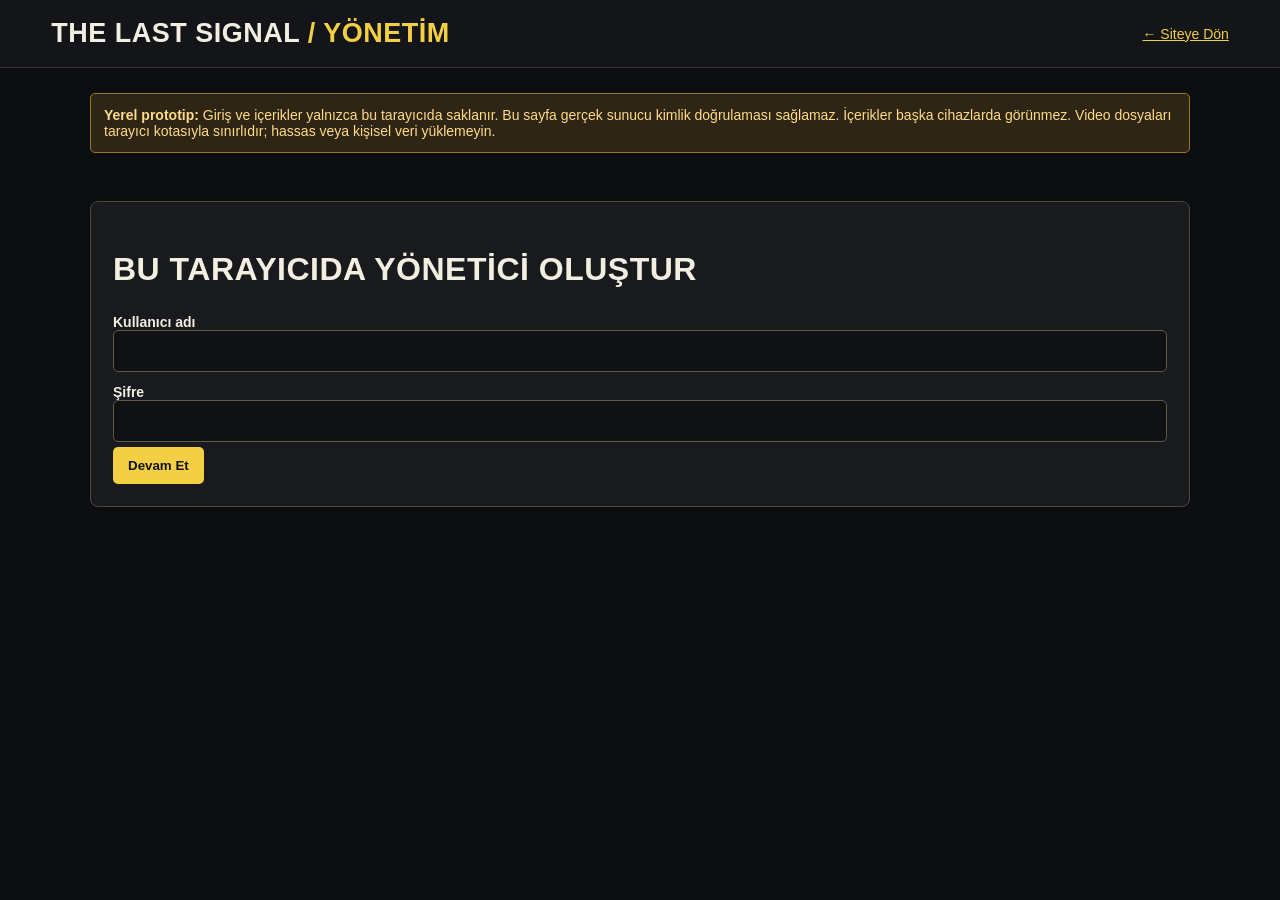
==== admin.html @ 4d423d29 "Add local editorial admin UI for episodes polls and supporters" ====
<!doctype html><html lang="tr"><head><meta charset="utf-8"><meta name="viewport" content="width=device-width,initial-scale=1"><title>The Last Signal — Yönetim</title><style>
:root{color-scheme:dark;--bg:#0c0d10;--gold:#f3cf43}*{box-sizing:border-box}body{margin:0;background:var(--bg);color:#f3eee2;font:14px Arial,system-ui,sans-serif}header{border-bottom:1px solid #3a352d;background:#141518;padding:18px 4vw;display:flex;align-items:center;justify-content:space-between;gap:15px;flex-wrap:wrap}h1,h2{font-family:Impact,'Arial Narrow',sans-serif;text-transform:uppercase;letter-spacing:.5px}h1{margin:0;font-size:27px}h2{font-size:32px}main{width:min(1100px,93%);margin:25px auto}nav{display:flex;gap:9px;flex-wrap:wrap}button,.btn{background:var(--gold);border:0;color:#111;padding:11px 15px;border-radius:5px;font-weight:700;cursor:pointer}button.secondary{background:#33343a;color:#fff;border:1px solid #656055}.panel{border:1px solid #51483b;border-radius:8px;padding:22px;background:#191a1e;margin:16px 0}.muted{color:#b2aaa0;line-height:1.5}.warning{border:1px solid #9a7628;background:#2e2514;color:#ffdc88;padding:13px;border-radius:5px}.grid{display:grid;grid-template-columns:1fr 1fr;gap:15px}label{display:block;font-weight:700;margin:12px 0 5px}input,select,textarea{width:100%;background:#101115;border:1px solid #615849;border-radius:5px;color:white;padding:12px;font:inherit}textarea{min-height:90px}.row{display:flex;gap:10px;align-items:center;justify-content:space-between;border-bottom:1px solid #38342d;padding:10px 0}.hidden{display:none!important}.pill{font-size:12px;background:#3e351b;color:#ffe19d;border-radius:15px;padding:5px 10px}.preview{max-width:100%;max-height:220px;border-radius:5px}#message{color:var(--gold);min-height:20px;margin:12px 0}a{color:var(--gold)}@media(max-width:680px){.grid{grid-template-columns:1fr}}</style></head><body><header><h1>THE LAST SIGNAL <span style="color:var(--gold)">/ YÖNETİM</span></h1><a href="./">← Siteye Dön</a></header><main><div class="warning"><b>Yerel prototip:</b> Giriş ve içerikler yalnızca bu tarayıcıda saklanır. Bu sayfa gerçek sunucu kimlik doğrulaması sağlamaz. İçerikler başka cihazlarda görünmez. Video dosyaları tarayıcı kotasıyla sınırlıdır; hassas veya kişisel veri yüklemeyin.</div><p id="message" role="status"></p><section id="auth" class="panel"><h2 id="auth-title">Giriş / Kurulum</h2><form id="auth-form"><label>Kullanıcı adı<input id="username" required autocomplete="username"></label><label>Şifre<input id="password" type="password" required minlength="8" autocomplete="current-password"></label><button type="submit">Devam Et</button></form></section><section id="dashboard" class="hidden"><nav><button data-tab="episodes">Bölümler</button><button data-tab="polls" class="secondary">Oylamalar</button><button data-tab="supporters" class="secondary">Destekçiler</button><button data-tab="settings" class="secondary">Ayarlar</button><button id="logout" class="secondary" type="button">Çıkış</button></nav><section id="episodes-panel" class="panel"><h2>Yeni Bölüm Yükle</h2><p class="muted">Instagram paylaşımı gibi: video veya kapak seç, açıklama yaz ve yayınla. Yalnızca bu tarayıcıya kaydeder.</p><form id="episode-form"><div class="grid"><div><label>Bölüm başlığı<input name="title" required placeholder="Örn. Bölüm 05 — Yeni Sinyal"></label><label>Açıklama<textarea name="description" placeholder="Bölüm açıklaması"></textarea></label><label>Yayın tarihi<input name="date" type="date"></label></div><div><label>Video dosyası<input name="video" type="file" accept="video/*"></label><label>Kapak görseli<input name="cover" type="file" accept="image/*"></label><label>Video bağlantısı (alternatif)<input name="url" type="url" placeholder="https://..."></label></div></div><p class="muted">Büyük videolar tarayıcı depolama kotasına takılabilir. Prodüksiyon sürümünde medya sunucu depolamasına taşınacak.</p><button>Yerel Olarak Yayınla</button></form><h2>Yüklenen Bölümler</h2><div id="episode-list"></div></section><section id="polls-panel" class="panel hidden"><h2>Yeni Oylama</h2><form id="poll-form"><label>Soru<input name="question" required placeholder="Deniz kapıyı açmalı mı?"></label><div class="grid"><label>Seçenek A<input name="a" required></label><label>Seçenek B<input name="b" required></label></div><label><input type="checkbox" name="active" checked style="width:auto"> Aktif olarak yayınla</label><button>Oylamayı Kaydet</button></form><h2>Oylamalar</h2><div id="poll-list"></div></section><section id="supporters-panel" class="panel hidden"><h2>Destekçi Ekle</h2><form id="supporter-form"><label>Destekçi ismi / marka adı<input name="name" required></label><label>Logo (isteğe bağlı)<input type="file" name="logo" accept="image/*"></label><label>Web sitesi (isteğe bağlı)<input name="url" type="url"></label><button>Destekçi Ekle</button></form><h2>Destekçiler</h2><div id="supporter-list"></div></section><section id="settings-panel" class="panel hidden"><h2>Yayın Durumu</h2><p class="muted">Şu an yönetim paneli yalnızca aynı tarayıcıda çalışır. Tüm ziyaretçilere açık içerik yayını için API, medya depolaması ve sunucu tarafında kimlik doğrulama gereklidir.</p><button id="export" type="button">İçerik Verilerini JSON Olarak Dışa Aktar (medya hariç)</button></section></section></main><script src="./content-store.js"></script><script>
(async function(){const d=window.TLS;let session=false,hasAdmin=!!await d.get('settings','admin');const auth=document.getElementById('auth'),dashboard=document.getElementById('dashboard');const msg=s=>document.getElementById('message').textContent=s;document.getElementById('auth-title').textContent=hasAdmin?'Yönetici Girişi':'Bu Tarayıcıda Yönetici Oluştur';document.getElementById('auth-form').addEventListener('submit',async e=>{e.preventDefault();let user=document.getElementById('username').value.trim(),pass=document.getElementById('password').value;if(!user||pass.length<8)return msg('En az 8 karakter şifre girin.');try{let config=await d.get('settings','admin');if(!config){const salt=d.id();await d.put('settings',{id:'admin',user,salt,hash:await d.hash(user,pass,salt)});hasAdmin=true;config=await d.get('settings','admin')}if(config.user!==user||config.hash!==await d.hash(user,pass,config.salt))return msg('Kullanıcı adı veya şifre yanlış.');session=true;auth.classList.add('hidden');dashboard.classList.remove('hidden');await refresh();msg('Bu cihazda oturum açıldı.');}catch(err){msg('Tarayıcı depolama hatası: '+err.message)}});document.getElementById('logout').onclick=()=>{session=false;dashboard.classList.add('hidden');auth.classList.remove('hidden');document.getElementById('password').value='';msg('Çıkış yapıldı.')};document.querySelectorAll('[data-tab]').forEach(b=>b.onclick=()=>{document.querySelectorAll('[id$="-panel"]').forEach(el=>el.classList.add('hidden'));document.getElementById(b.dataset.tab+'-panel').classList.remove('hidden');document.querySelectorAll('[data-tab]').forEach(x=>x.classList.toggle('secondary',x!==b))});async function refresh(){for(const kind of ['episodes','polls','supporters']){const arr=(await d.all(kind)).sort((a,b)=>(b.created||0)-(a.created||0));document.getElementById(kind==='episodes'?'episode-list':kind==='polls'?'poll-list':'supporter-list').innerHTML=arr.length?arr.map(item=>'<div class="row"><div><strong>'+d.esc(item.title||item.question||item.name)+'</strong><div class="muted">'+d.esc(item.description||'')+'</div></div><button class="secondary" data-delete="'+kind+'" data-id="'+d.esc(item.id)+'">Sil</button></div>').join(''):'<p class="muted">Henüz kayıt yok.</p>'}}async function submit(kind,data){if(!session)return;try{await d.put(kind,data);await refresh();msg('Yerel kayıt tamamlandı. Site sayfasını yenileyerek görüntüleyebilirsin.')}catch(e){msg('Kaydedilemedi: '+e.message)}}document.getElementById('episode-form').onsubmit=async e=>{e.preventDefault();const f=new FormData(e.target);const video=f.get('video'),cover=f.get('cover');await submit('episodes',{id:d.id(),title:f.get('title'),description:f.get('description'),date:f.get('date'),url:f.get('url'),video:video?.size?video:null,cover:cover?.size?cover:null,created:Date.now()});e.target.reset()};document.getElementById('poll-form').onsubmit=async e=>{e.preventDefault();const f=new FormData(e.target);await submit('polls',{id:d.id(),question:f.get('question'),options:[f.get('a'),f.get('b')],active:!!f.get('active'),counts:[0,0],created:Date.now()});e.target.reset()};document.getElementById('supporter-form').onsubmit=async e=>{e.preventDefault();const f=new FormData(e.target),logo=f.get('logo');await submit('supporters',{id:d.id(),name:f.get('name'),url:f.get('url'),logo:logo?.size?logo:null,created:Date.now()});e.target.reset()};document.addEventListener('click',async e=>{const b=e.target.closest('[data-delete]');if(!b||!session)return;if(confirm('Bu kaydı silmek istiyor musun?')){await d.del(b.dataset.delete,b.dataset.id);await refresh()}});document.getElementById('export').onclick=async()=>{const out={episodes:(await d.all('episodes')).map(({video,cover,...rest})=>rest),polls:await d.all('polls'),supporters:(await d.all('supporters')).map(({logo,...rest})=>rest)};const a=document.createElement('a');a.href=URL.createObjectURL(new Blob([JSON.stringify(out,null,2)],{type:'application/json'}));a.download='the-last-signal-local-data.json';a.click();URL.revokeObjectURL(a.href)}})();
</script></body></html>
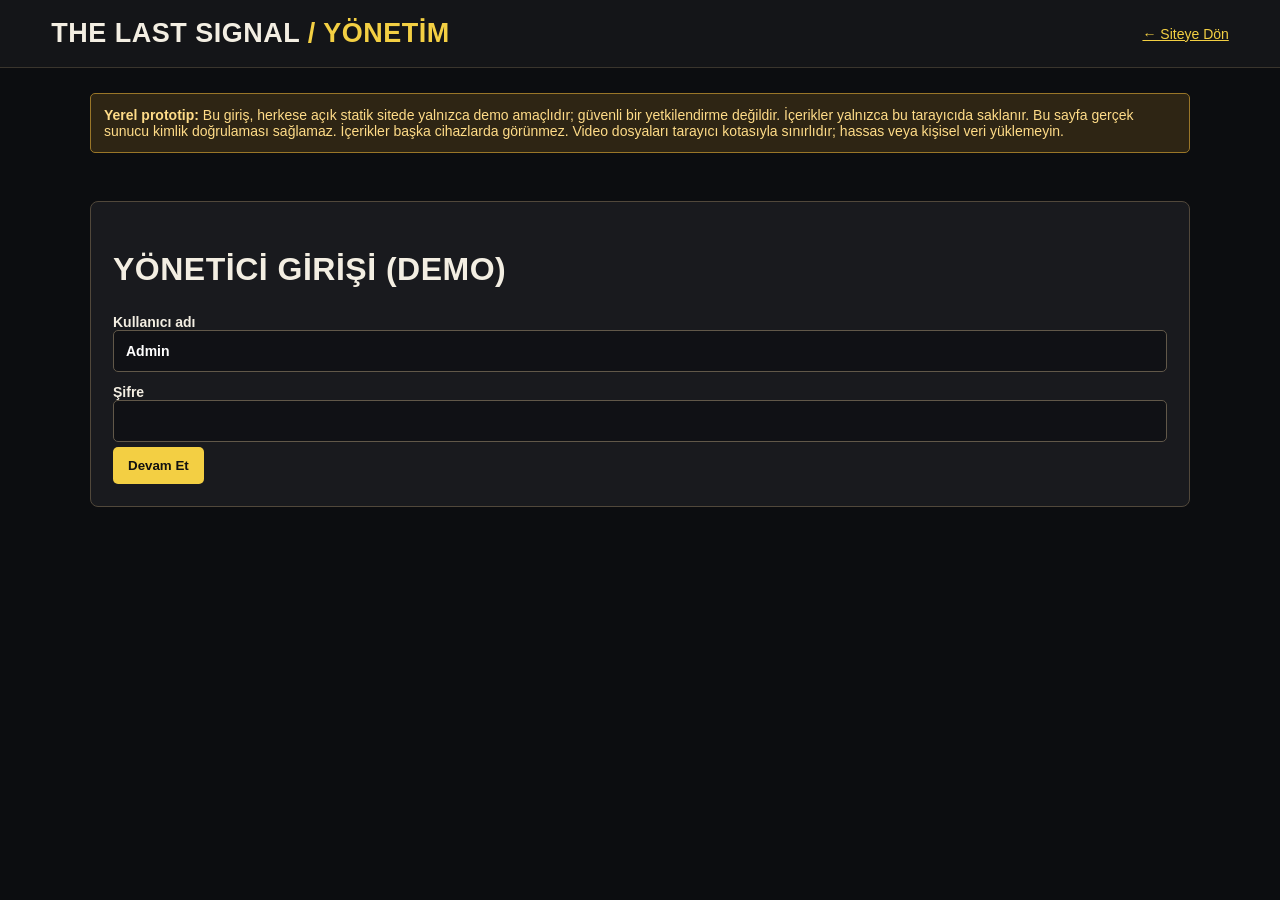
==== commit e718c1bb: "Set local demo admin login with requested credentials and clarify security limits" ====
--- a/admin.html
+++ b/admin.html
@@ -1,4 +1,4 @@
 <!doctype html><html lang="tr"><head><meta charset="utf-8"><meta name="viewport" content="width=device-width,initial-scale=1"><title>The Last Signal — Yönetim</title><style>
-:root{color-scheme:dark;--bg:#0c0d10;--gold:#f3cf43}*{box-sizing:border-box}body{margin:0;background:var(--bg);color:#f3eee2;font:14px Arial,system-ui,sans-serif}header{border-bottom:1px solid #3a352d;background:#141518;padding:18px 4vw;display:flex;align-items:center;justify-content:space-between;gap:15px;flex-wrap:wrap}h1,h2{font-family:Impact,'Arial Narrow',sans-serif;text-transform:uppercase;letter-spacing:.5px}h1{margin:0;font-size:27px}h2{font-size:32px}main{width:min(1100px,93%);margin:25px auto}nav{display:flex;gap:9px;flex-wrap:wrap}button,.btn{background:var(--gold);border:0;color:#111;padding:11px 15px;border-radius:5px;font-weight:700;cursor:pointer}button.secondary{background:#33343a;color:#fff;border:1px solid #656055}.panel{border:1px solid #51483b;border-radius:8px;padding:22px;background:#191a1e;margin:16px 0}.muted{color:#b2aaa0;line-height:1.5}.warning{border:1px solid #9a7628;background:#2e2514;color:#ffdc88;padding:13px;border-radius:5px}.grid{display:grid;grid-template-columns:1fr 1fr;gap:15px}label{display:block;font-weight:700;margin:12px 0 5px}input,select,textarea{width:100%;background:#101115;border:1px solid #615849;border-radius:5px;color:white;padding:12px;font:inherit}textarea{min-height:90px}.row{display:flex;gap:10px;align-items:center;justify-content:space-between;border-bottom:1px solid #38342d;padding:10px 0}.hidden{display:none!important}.pill{font-size:12px;background:#3e351b;color:#ffe19d;border-radius:15px;padding:5px 10px}.preview{max-width:100%;max-height:220px;border-radius:5px}#message{color:var(--gold);min-height:20px;margin:12px 0}a{color:var(--gold)}@media(max-width:680px){.grid{grid-template-columns:1fr}}</style></head><body><header><h1>THE LAST SIGNAL <span style="color:var(--gold)">/ YÖNETİM</span></h1><a href="./">← Siteye Dön</a></header><main><div class="warning"><b>Yerel prototip:</b> Giriş ve içerikler yalnızca bu tarayıcıda saklanır. Bu sayfa gerçek sunucu kimlik doğrulaması sağlamaz. İçerikler başka cihazlarda görünmez. Video dosyaları tarayıcı kotasıyla sınırlıdır; hassas veya kişisel veri yüklemeyin.</div><p id="message" role="status"></p><section id="auth" class="panel"><h2 id="auth-title">Giriş / Kurulum</h2><form id="auth-form"><label>Kullanıcı adı<input id="username" required autocomplete="username"></label><label>Şifre<input id="password" type="password" required minlength="8" autocomplete="current-password"></label><button type="submit">Devam Et</button></form></section><section id="dashboard" class="hidden"><nav><button data-tab="episodes">Bölümler</button><button data-tab="polls" class="secondary">Oylamalar</button><button data-tab="supporters" class="secondary">Destekçiler</button><button data-tab="settings" class="secondary">Ayarlar</button><button id="logout" class="secondary" type="button">Çıkış</button></nav><section id="episodes-panel" class="panel"><h2>Yeni Bölüm Yükle</h2><p class="muted">Instagram paylaşımı gibi: video veya kapak seç, açıklama yaz ve yayınla. Yalnızca bu tarayıcıya kaydeder.</p><form id="episode-form"><div class="grid"><div><label>Bölüm başlığı<input name="title" required placeholder="Örn. Bölüm 05 — Yeni Sinyal"></label><label>Açıklama<textarea name="description" placeholder="Bölüm açıklaması"></textarea></label><label>Yayın tarihi<input name="date" type="date"></label></div><div><label>Video dosyası<input name="video" type="file" accept="video/*"></label><label>Kapak görseli<input name="cover" type="file" accept="image/*"></label><label>Video bağlantısı (alternatif)<input name="url" type="url" placeholder="https://..."></label></div></div><p class="muted">Büyük videolar tarayıcı depolama kotasına takılabilir. Prodüksiyon sürümünde medya sunucu depolamasına taşınacak.</p><button>Yerel Olarak Yayınla</button></form><h2>Yüklenen Bölümler</h2><div id="episode-list"></div></section><section id="polls-panel" class="panel hidden"><h2>Yeni Oylama</h2><form id="poll-form"><label>Soru<input name="question" required placeholder="Deniz kapıyı açmalı mı?"></label><div class="grid"><label>Seçenek A<input name="a" required></label><label>Seçenek B<input name="b" required></label></div><label><input type="checkbox" name="active" checked style="width:auto"> Aktif olarak yayınla</label><button>Oylamayı Kaydet</button></form><h2>Oylamalar</h2><div id="poll-list"></div></section><section id="supporters-panel" class="panel hidden"><h2>Destekçi Ekle</h2><form id="supporter-form"><label>Destekçi ismi / marka adı<input name="name" required></label><label>Logo (isteğe bağlı)<input type="file" name="logo" accept="image/*"></label><label>Web sitesi (isteğe bağlı)<input name="url" type="url"></label><button>Destekçi Ekle</button></form><h2>Destekçiler</h2><div id="supporter-list"></div></section><section id="settings-panel" class="panel hidden"><h2>Yayın Durumu</h2><p class="muted">Şu an yönetim paneli yalnızca aynı tarayıcıda çalışır. Tüm ziyaretçilere açık içerik yayını için API, medya depolaması ve sunucu tarafında kimlik doğrulama gereklidir.</p><button id="export" type="button">İçerik Verilerini JSON Olarak Dışa Aktar (medya hariç)</button></section></section></main><script src="./content-store.js"></script><script>
-(async function(){const d=window.TLS;let session=false,hasAdmin=!!await d.get('settings','admin');const auth=document.getElementById('auth'),dashboard=document.getElementById('dashboard');const msg=s=>document.getElementById('message').textContent=s;document.getElementById('auth-title').textContent=hasAdmin?'Yönetici Girişi':'Bu Tarayıcıda Yönetici Oluştur';document.getElementById('auth-form').addEventListener('submit',async e=>{e.preventDefault();let user=document.getElementById('username').value.trim(),pass=document.getElementById('password').value;if(!user||pass.length<8)return msg('En az 8 karakter şifre girin.');try{let config=await d.get('settings','admin');if(!config){const salt=d.id();await d.put('settings',{id:'admin',user,salt,hash:await d.hash(user,pass,salt)});hasAdmin=true;config=await d.get('settings','admin')}if(config.user!==user||config.hash!==await d.hash(user,pass,config.salt))return msg('Kullanıcı adı veya şifre yanlış.');session=true;auth.classList.add('hidden');dashboard.classList.remove('hidden');await refresh();msg('Bu cihazda oturum açıldı.');}catch(err){msg('Tarayıcı depolama hatası: '+err.message)}});document.getElementById('logout').onclick=()=>{session=false;dashboard.classList.add('hidden');auth.classList.remove('hidden');document.getElementById('password').value='';msg('Çıkış yapıldı.')};document.querySelectorAll('[data-tab]').forEach(b=>b.onclick=()=>{document.querySelectorAll('[id$="-panel"]').forEach(el=>el.classList.add('hidden'));document.getElementById(b.dataset.tab+'-panel').classList.remove('hidden');document.querySelectorAll('[data-tab]').forEach(x=>x.classList.toggle('secondary',x!==b))});async function refresh(){for(const kind of ['episodes','polls','supporters']){const arr=(await d.all(kind)).sort((a,b)=>(b.created||0)-(a.created||0));document.getElementById(kind==='episodes'?'episode-list':kind==='polls'?'poll-list':'supporter-list').innerHTML=arr.length?arr.map(item=>'<div class="row"><div><strong>'+d.esc(item.title||item.question||item.name)+'</strong><div class="muted">'+d.esc(item.description||'')+'</div></div><button class="secondary" data-delete="'+kind+'" data-id="'+d.esc(item.id)+'">Sil</button></div>').join(''):'<p class="muted">Henüz kayıt yok.</p>'}}async function submit(kind,data){if(!session)return;try{await d.put(kind,data);await refresh();msg('Yerel kayıt tamamlandı. Site sayfasını yenileyerek görüntüleyebilirsin.')}catch(e){msg('Kaydedilemedi: '+e.message)}}document.getElementById('episode-form').onsubmit=async e=>{e.preventDefault();const f=new FormData(e.target);const video=f.get('video'),cover=f.get('cover');await submit('episodes',{id:d.id(),title:f.get('title'),description:f.get('description'),date:f.get('date'),url:f.get('url'),video:video?.size?video:null,cover:cover?.size?cover:null,created:Date.now()});e.target.reset()};document.getElementById('poll-form').onsubmit=async e=>{e.preventDefault();const f=new FormData(e.target);await submit('polls',{id:d.id(),question:f.get('question'),options:[f.get('a'),f.get('b')],active:!!f.get('active'),counts:[0,0],created:Date.now()});e.target.reset()};document.getElementById('supporter-form').onsubmit=async e=>{e.preventDefault();const f=new FormData(e.target),logo=f.get('logo');await submit('supporters',{id:d.id(),name:f.get('name'),url:f.get('url'),logo:logo?.size?logo:null,created:Date.now()});e.target.reset()};document.addEventListener('click',async e=>{const b=e.target.closest('[data-delete]');if(!b||!session)return;if(confirm('Bu kaydı silmek istiyor musun?')){await d.del(b.dataset.delete,b.dataset.id);await refresh()}});document.getElementById('export').onclick=async()=>{const out={episodes:(await d.all('episodes')).map(({video,cover,...rest})=>rest),polls:await d.all('polls'),supporters:(await d.all('supporters')).map(({logo,...rest})=>rest)};const a=document.createElement('a');a.href=URL.createObjectURL(new Blob([JSON.stringify(out,null,2)],{type:'application/json'}));a.download='the-last-signal-local-data.json';a.click();URL.revokeObjectURL(a.href)}})();
+:root{color-scheme:dark;--bg:#0c0d10;--gold:#f3cf43}*{box-sizing:border-box}body{margin:0;background:var(--bg);color:#f3eee2;font:14px Arial,system-ui,sans-serif}header{border-bottom:1px solid #3a352d;background:#141518;padding:18px 4vw;display:flex;align-items:center;justify-content:space-between;gap:15px;flex-wrap:wrap}h1,h2{font-family:Impact,'Arial Narrow',sans-serif;text-transform:uppercase;letter-spacing:.5px}h1{margin:0;font-size:27px}h2{font-size:32px}main{width:min(1100px,93%);margin:25px auto}nav{display:flex;gap:9px;flex-wrap:wrap}button,.btn{background:var(--gold);border:0;color:#111;padding:11px 15px;border-radius:5px;font-weight:700;cursor:pointer}button.secondary{background:#33343a;color:#fff;border:1px solid #656055}.panel{border:1px solid #51483b;border-radius:8px;padding:22px;background:#191a1e;margin:16px 0}.muted{color:#b2aaa0;line-height:1.5}.warning{border:1px solid #9a7628;background:#2e2514;color:#ffdc88;padding:13px;border-radius:5px}.grid{display:grid;grid-template-columns:1fr 1fr;gap:15px}label{display:block;font-weight:700;margin:12px 0 5px}input,select,textarea{width:100%;background:#101115;border:1px solid #615849;border-radius:5px;color:white;padding:12px;font:inherit}textarea{min-height:90px}.row{display:flex;gap:10px;align-items:center;justify-content:space-between;border-bottom:1px solid #38342d;padding:10px 0}.hidden{display:none!important}.pill{font-size:12px;background:#3e351b;color:#ffe19d;border-radius:15px;padding:5px 10px}.preview{max-width:100%;max-height:220px;border-radius:5px}#message{color:var(--gold);min-height:20px;margin:12px 0}a{color:var(--gold)}@media(max-width:680px){.grid{grid-template-columns:1fr}}</style></head><body><header><h1>THE LAST SIGNAL <span style="color:var(--gold)">/ YÖNETİM</span></h1><a href="./">← Siteye Dön</a></header><main><div class="warning"><b>Yerel prototip:</b> Bu giriş, herkese açık statik sitede yalnızca demo amaçlıdır; güvenli bir yetkilendirme değildir. İçerikler yalnızca bu tarayıcıda saklanır. Bu sayfa gerçek sunucu kimlik doğrulaması sağlamaz. İçerikler başka cihazlarda görünmez. Video dosyaları tarayıcı kotasıyla sınırlıdır; hassas veya kişisel veri yüklemeyin.</div><p id="message" role="status"></p><section id="auth" class="panel"><h2 id="auth-title">Giriş / Kurulum</h2><form id="auth-form"><label>Kullanıcı adı<input id="username" required autocomplete="username"></label><label>Şifre<input id="password" type="password" required minlength="7" autocomplete="current-password"></label><button type="submit">Devam Et</button></form></section><section id="dashboard" class="hidden"><nav><button data-tab="episodes">Bölümler</button><button data-tab="polls" class="secondary">Oylamalar</button><button data-tab="supporters" class="secondary">Destekçiler</button><button data-tab="settings" class="secondary">Ayarlar</button><button id="logout" class="secondary" type="button">Çıkış</button></nav><section id="episodes-panel" class="panel"><h2>Yeni Bölüm Yükle</h2><p class="muted">Instagram paylaşımı gibi: video veya kapak seç, açıklama yaz ve yayınla. Yalnızca bu tarayıcıya kaydeder.</p><form id="episode-form"><div class="grid"><div><label>Bölüm başlığı<input name="title" required placeholder="Örn. Bölüm 05 — Yeni Sinyal"></label><label>Açıklama<textarea name="description" placeholder="Bölüm açıklaması"></textarea></label><label>Yayın tarihi<input name="date" type="date"></label></div><div><label>Video dosyası<input name="video" type="file" accept="video/*"></label><label>Kapak görseli<input name="cover" type="file" accept="image/*"></label><label>Video bağlantısı (alternatif)<input name="url" type="url" placeholder="https://..."></label></div></div><p class="muted">Büyük videolar tarayıcı depolama kotasına takılabilir. Prodüksiyon sürümünde medya sunucu depolamasına taşınacak.</p><button>Yerel Olarak Yayınla</button></form><h2>Yüklenen Bölümler</h2><div id="episode-list"></div></section><section id="polls-panel" class="panel hidden"><h2>Yeni Oylama</h2><form id="poll-form"><label>Soru<input name="question" required placeholder="Deniz kapıyı açmalı mı?"></label><div class="grid"><label>Seçenek A<input name="a" required></label><label>Seçenek B<input name="b" required></label></div><label><input type="checkbox" name="active" checked style="width:auto"> Aktif olarak yayınla</label><button>Oylamayı Kaydet</button></form><h2>Oylamalar</h2><div id="poll-list"></div></section><section id="supporters-panel" class="panel hidden"><h2>Destekçi Ekle</h2><form id="supporter-form"><label>Destekçi ismi / marka adı<input name="name" required></label><label>Logo (isteğe bağlı)<input type="file" name="logo" accept="image/*"></label><label>Web sitesi (isteğe bağlı)<input name="url" type="url"></label><button>Destekçi Ekle</button></form><h2>Destekçiler</h2><div id="supporter-list"></div></section><section id="settings-panel" class="panel hidden"><h2>Yayın Durumu</h2><p class="muted">Şu an yönetim paneli yalnızca aynı tarayıcıda çalışır. Tüm ziyaretçilere açık içerik yayını için API, medya depolaması ve sunucu tarafında kimlik doğrulama gereklidir.</p><button id="export" type="button">İçerik Verilerini JSON Olarak Dışa Aktar (medya hariç)</button></section></section></main><script src="./content-store.js"></script><script>
+(async function(){const d=window.TLS;let session=false,hasAdmin=!!await d.get('settings','admin');const auth=document.getElementById('auth'),dashboard=document.getElementById('dashboard');const msg=s=>document.getElementById('message').textContent=s;document.getElementById('auth-title').textContent='Yönetici Girişi (Demo)';document.getElementById('username').value='Admin';document.getElementById('auth-form').addEventListener('submit',async e=>{e.preventDefault();const user=document.getElementById('username').value.trim(),pass=document.getElementById('password').value;if(!user||!pass)return msg('Kullanıcı adı ve şifre girin.');try{const demoHash='ff4ef6449bd5801ed0f682adc061f39027af420ecdfc39c6fd49f10895b481f3';if(user!=='Admin'||await d.hash(user,pass,'tls-demo-auth-2026')!==demoHash)return msg('Kullanıcı adı veya şifre yanlış.');session=true;auth.classList.add('hidden');dashboard.classList.remove('hidden');await refresh();msg('Demo yönetici oturumu açıldı. Veriler yalnızca bu tarayıcıda tutulur.');}catch(err){msg('Giriş hatası: '+err.message)}});document.getElementById('logout').onclick=()=>{session=false;dashboard.classList.add('hidden');auth.classList.remove('hidden');document.getElementById('password').value='';msg('Çıkış yapıldı.')};document.querySelectorAll('[data-tab]').forEach(b=>b.onclick=()=>{document.querySelectorAll('[id$="-panel"]').forEach(el=>el.classList.add('hidden'));document.getElementById(b.dataset.tab+'-panel').classList.remove('hidden');document.querySelectorAll('[data-tab]').forEach(x=>x.classList.toggle('secondary',x!==b))});async function refresh(){for(const kind of ['episodes','polls','supporters']){const arr=(await d.all(kind)).sort((a,b)=>(b.created||0)-(a.created||0));document.getElementById(kind==='episodes'?'episode-list':kind==='polls'?'poll-list':'supporter-list').innerHTML=arr.length?arr.map(item=>'<div class="row"><div><strong>'+d.esc(item.title||item.question||item.name)+'</strong><div class="muted">'+d.esc(item.description||'')+'</div></div><button class="secondary" data-delete="'+kind+'" data-id="'+d.esc(item.id)+'">Sil</button></div>').join(''):'<p class="muted">Henüz kayıt yok.</p>'}}async function submit(kind,data){if(!session)return;try{await d.put(kind,data);await refresh();msg('Yerel kayıt tamamlandı. Site sayfasını yenileyerek görüntüleyebilirsin.')}catch(e){msg('Kaydedilemedi: '+e.message)}}document.getElementById('episode-form').onsubmit=async e=>{e.preventDefault();const f=new FormData(e.target);const video=f.get('video'),cover=f.get('cover');await submit('episodes',{id:d.id(),title:f.get('title'),description:f.get('description'),date:f.get('date'),url:f.get('url'),video:video?.size?video:null,cover:cover?.size?cover:null,created:Date.now()});e.target.reset()};document.getElementById('poll-form').onsubmit=async e=>{e.preventDefault();const f=new FormData(e.target);await submit('polls',{id:d.id(),question:f.get('question'),options:[f.get('a'),f.get('b')],active:!!f.get('active'),counts:[0,0],created:Date.now()});e.target.reset()};document.getElementById('supporter-form').onsubmit=async e=>{e.preventDefault();const f=new FormData(e.target),logo=f.get('logo');await submit('supporters',{id:d.id(),name:f.get('name'),url:f.get('url'),logo:logo?.size?logo:null,created:Date.now()});e.target.reset()};document.addEventListener('click',async e=>{const b=e.target.closest('[data-delete]');if(!b||!session)return;if(confirm('Bu kaydı silmek istiyor musun?')){await d.del(b.dataset.delete,b.dataset.id);await refresh()}});document.getElementById('export').onclick=async()=>{const out={episodes:(await d.all('episodes')).map(({video,cover,...rest})=>rest),polls:await d.all('polls'),supporters:(await d.all('supporters')).map(({logo,...rest})=>rest)};const a=document.createElement('a');a.href=URL.createObjectURL(new Blob([JSON.stringify(out,null,2)],{type:'application/json'}));a.download='the-last-signal-local-data.json';a.click();URL.revokeObjectURL(a.href)}})();
 </script></body></html>
